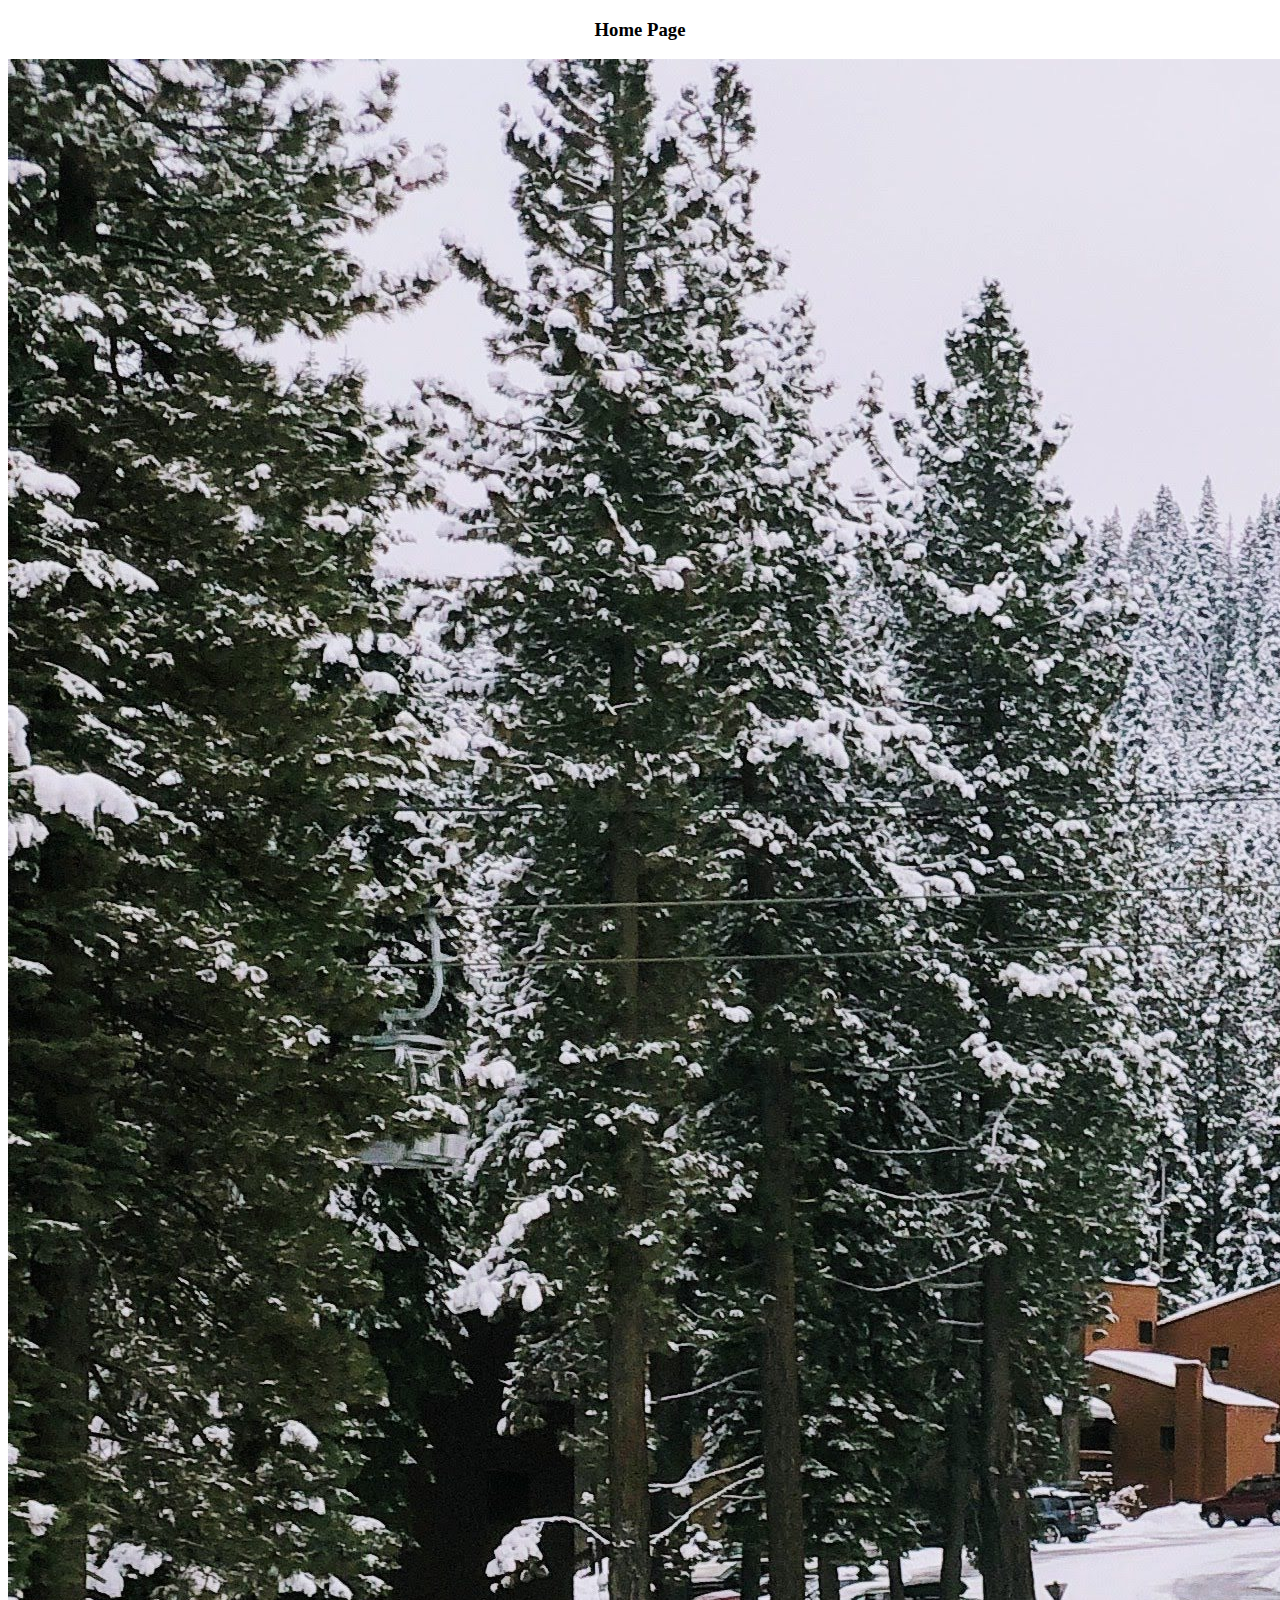
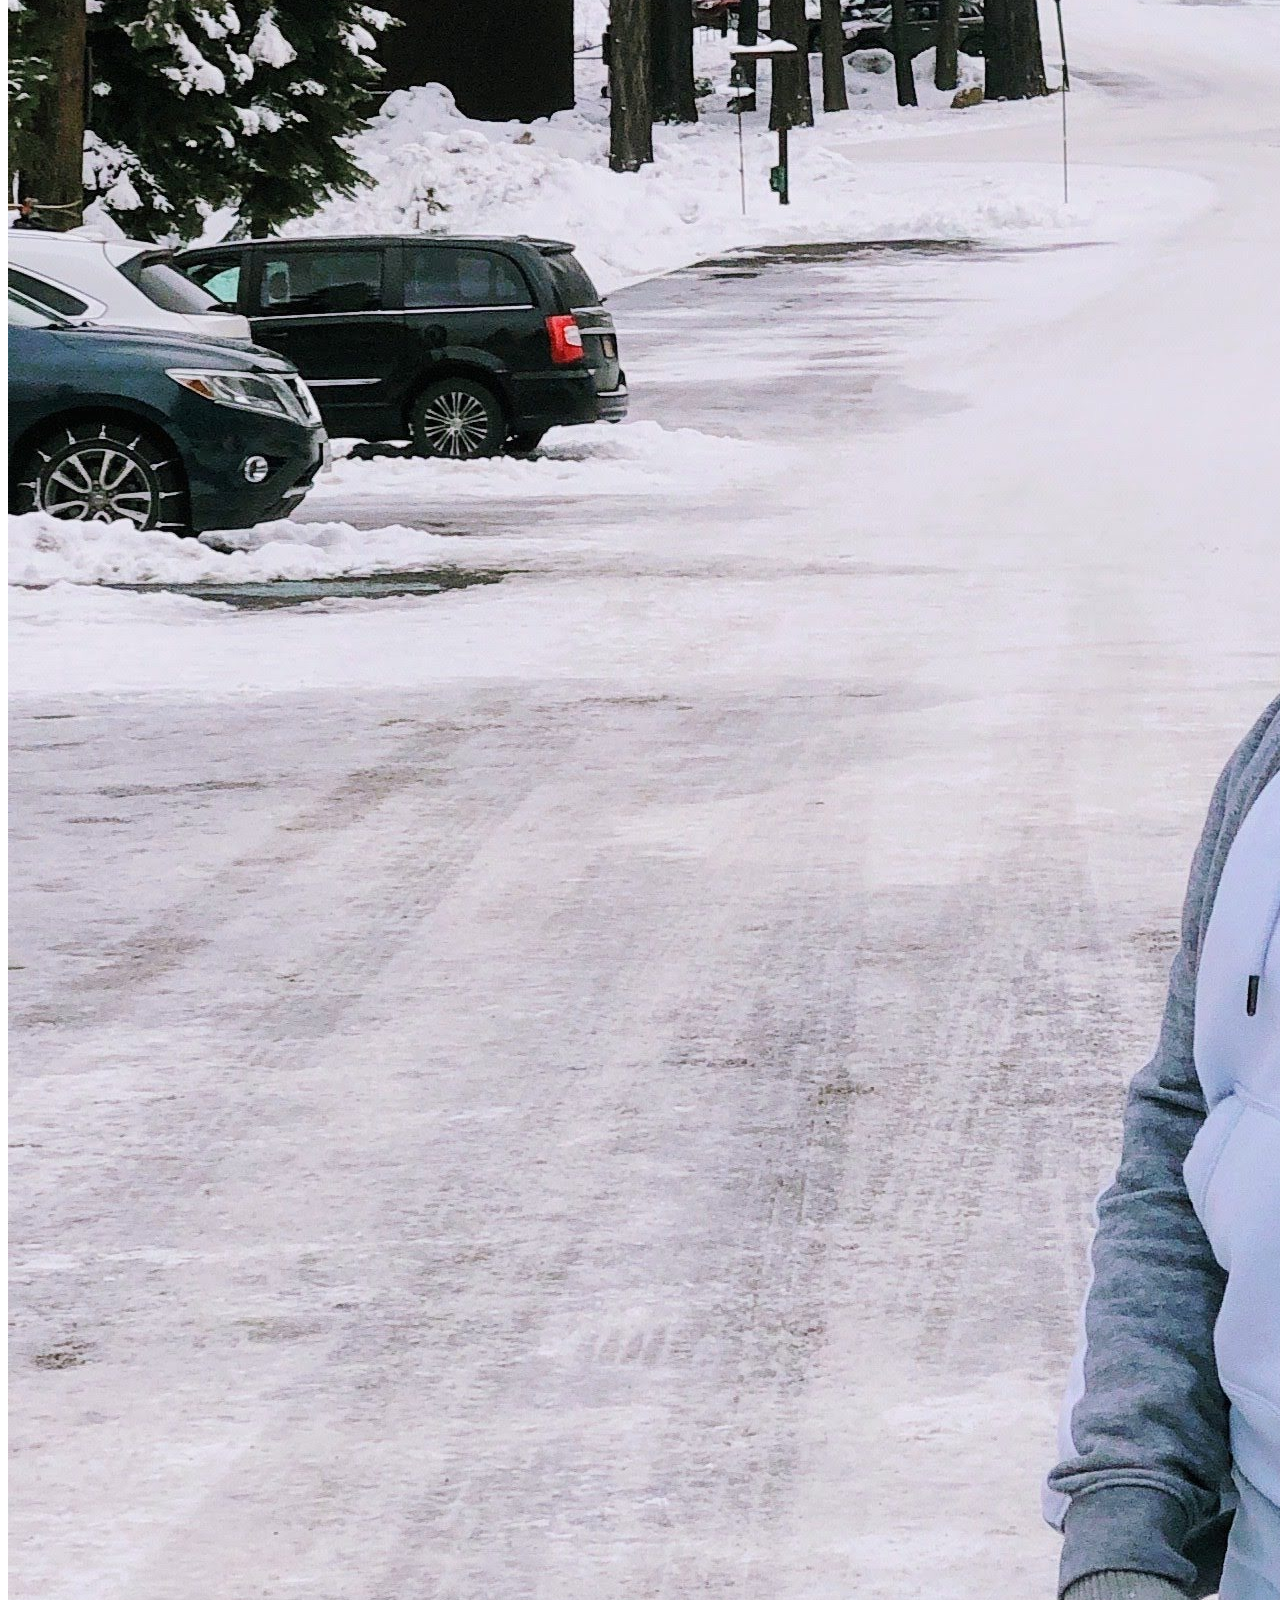
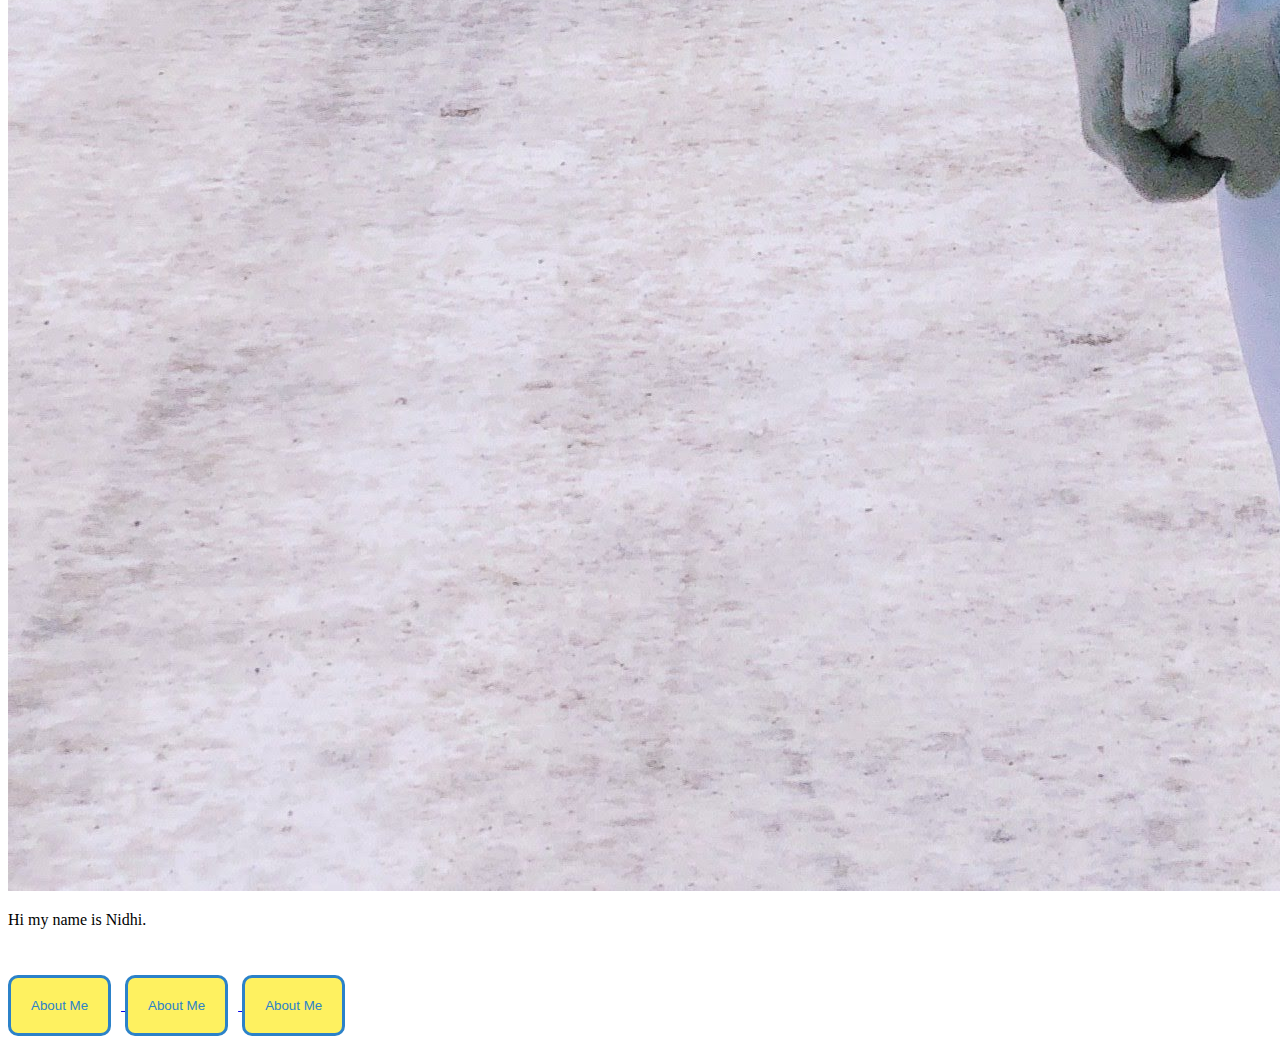
==== index.html @ 6fd17e2e "first commit" ====
<!DOCTYPE html>
<html>
<head>
	<title>Home</title>
	<link rel="stylesheet" href="https://stackpath.bootstrapcdn.com/bootstrap/4.5.0/css/bootstrap.min.css" integrity="sha384-9aIt2nRpC12Uk9gS9baDl411NQApFmC26EwAOH8WgZl5MYYxFfc+NcPb1dKGj7Sk" crossorigin="anonymous">
	<link rel="stylesheet" type="text/css" href="style.css">
</head>
<body>

	<h3>Home Page</h3>

	<div class="container">



		<div class="row">
			<div class="offset-sm-4 col-sm-4">
				<img class="img-thumbnail" src="img/picture.jpg">
			</div>
		</div>


		<div class="row">
			<div class="offset-sm-4 col-sm-8">
				<p>
					Hi my name is Nidhi.
				</p>
			</div>
		</div>

		<div class="row">
			<div class="links offset-sm-2 col-sm-8">
				<a href="about.html">
					<button id="aboutMe" class="btn btn-warning">
						About Me
					</button>
				</a>


				<a href="about.html">
					<button class="btn btn-warning">
						About Me
					</button>
				</a>


				<a href="about.html">
					<button class="btn btn-warning">
						About Me
					</button>
				</a>

			</div>
		</div>


		


	</div>


	

	


</body>
</html>
---- style.css ----
.btn {
	background: rgba(254, 241, 96, 1);
	margin-top: 30px;
	padding: 20px;
	border: 3px solid rgba(44, 130, 201, 1);
	transition: 0.4s;
	border-radius: 10px;
	color: rgba(44, 130, 201, 1);
	margin-right: 10px;
	text-decoration: none;


}

.btn:hover {
	background: rgba(44, 130, 201, 1);
	border: 3px solid rgba(254, 241, 96, 1);
	color: rgba(254, 241, 96, 1);
	
}


.link {
	text-align: center;
}

h3 {
	text-align: center;
}







@keyframes backcolor {
	from {
		background: rgba(214, 69, 65, 1);
	}

	25% {
		background: rgba(210, 77, 87, 1);
	}

	50% {
		background: rgba(241, 130, 141,1);
	}

	75% {
		background: rgba(224, 130, 131, 1);
	}

	to {
		background: rgba(241, 169, 160, 1);
	}
}


.animate {
	animation: 3s infinite alternate backcolor;
}


body {
	animation-name: backcolor;
	animation-duration: 7s;
	animation-iteration-count: infinite;
	animation-direction: alternate;
}
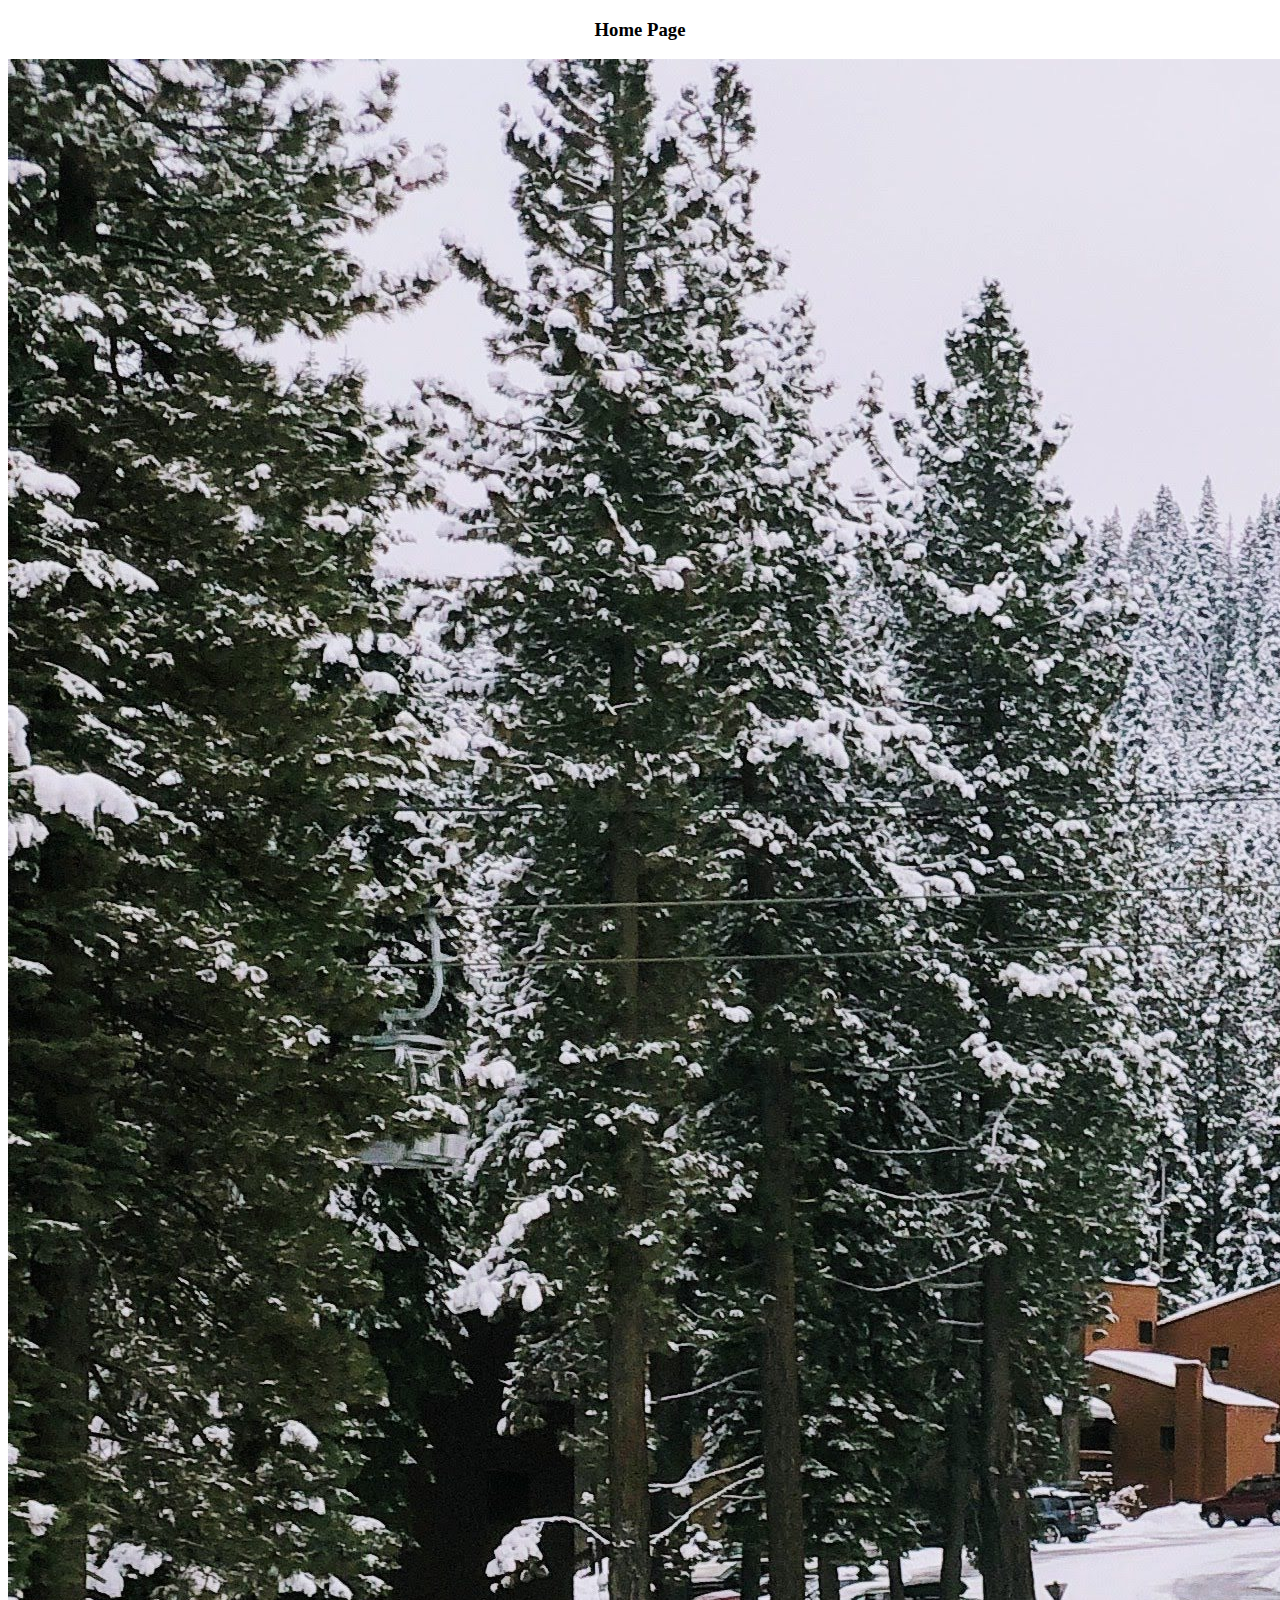
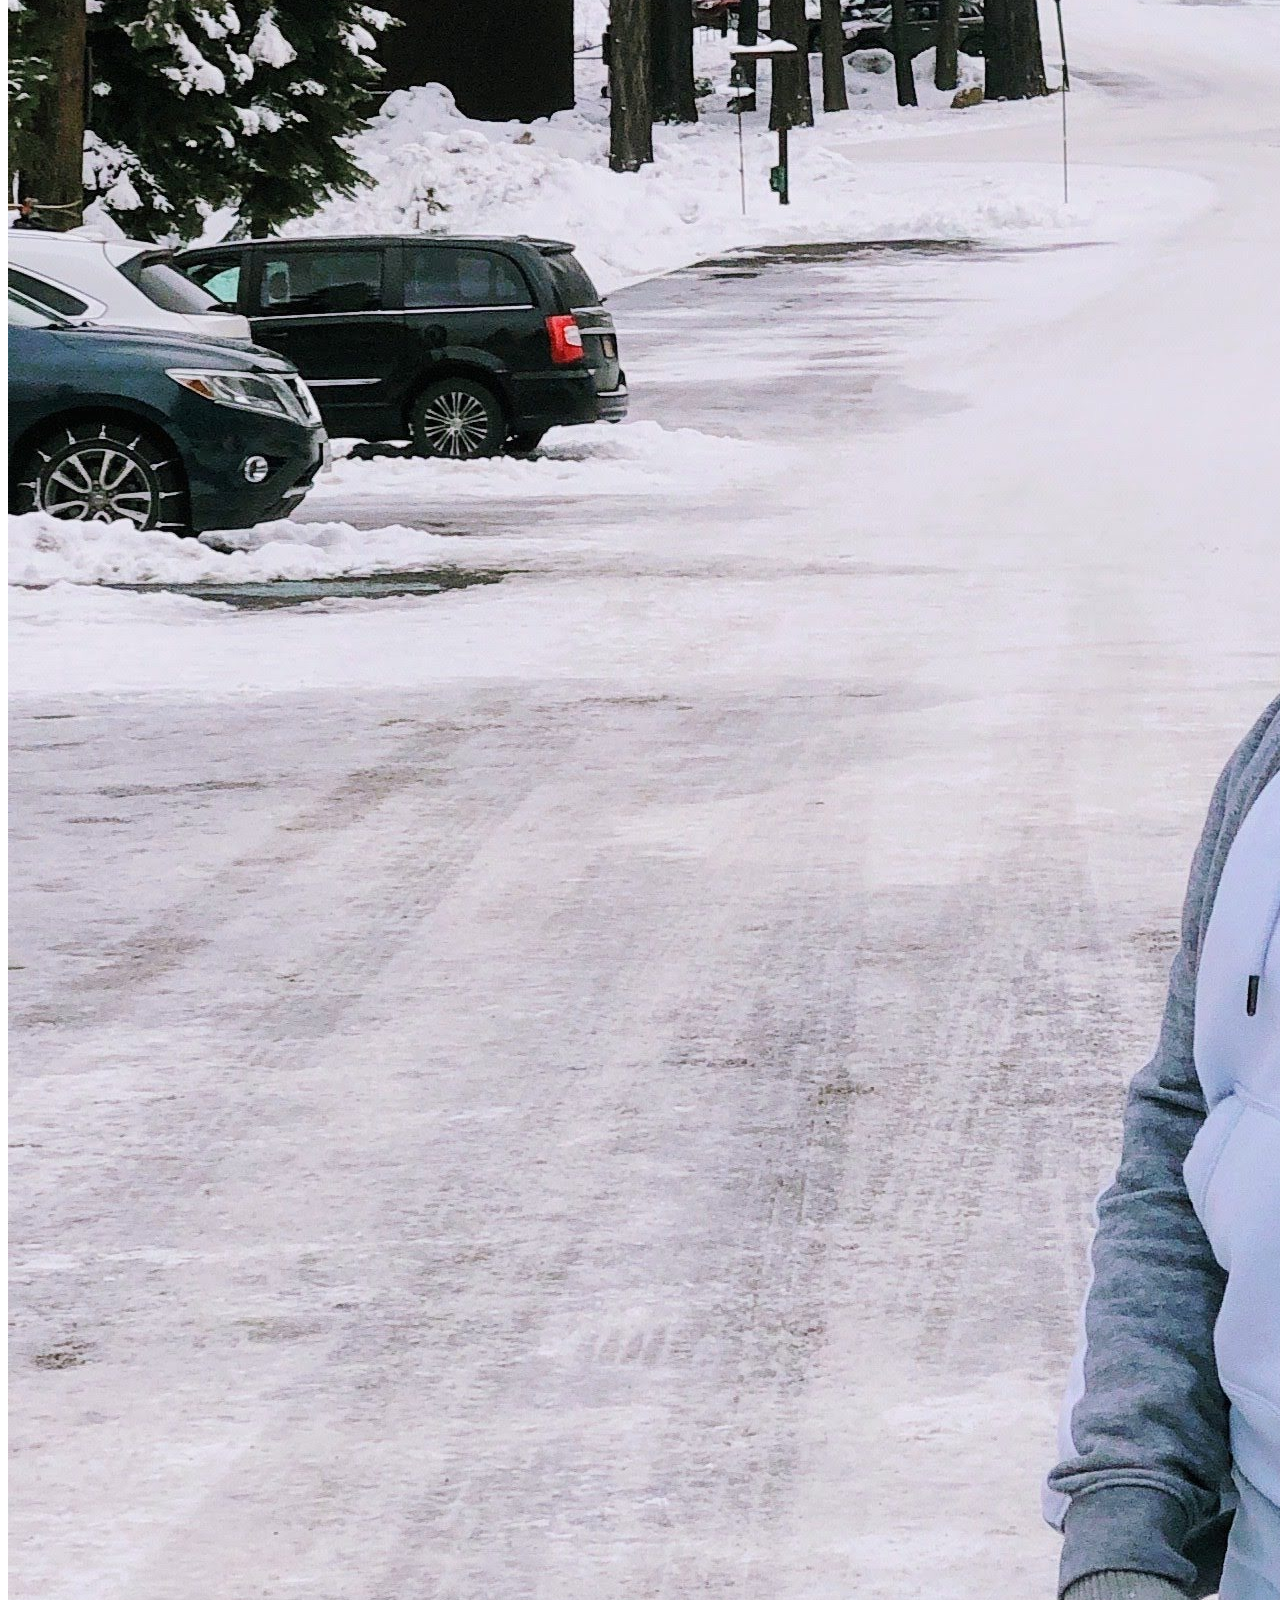
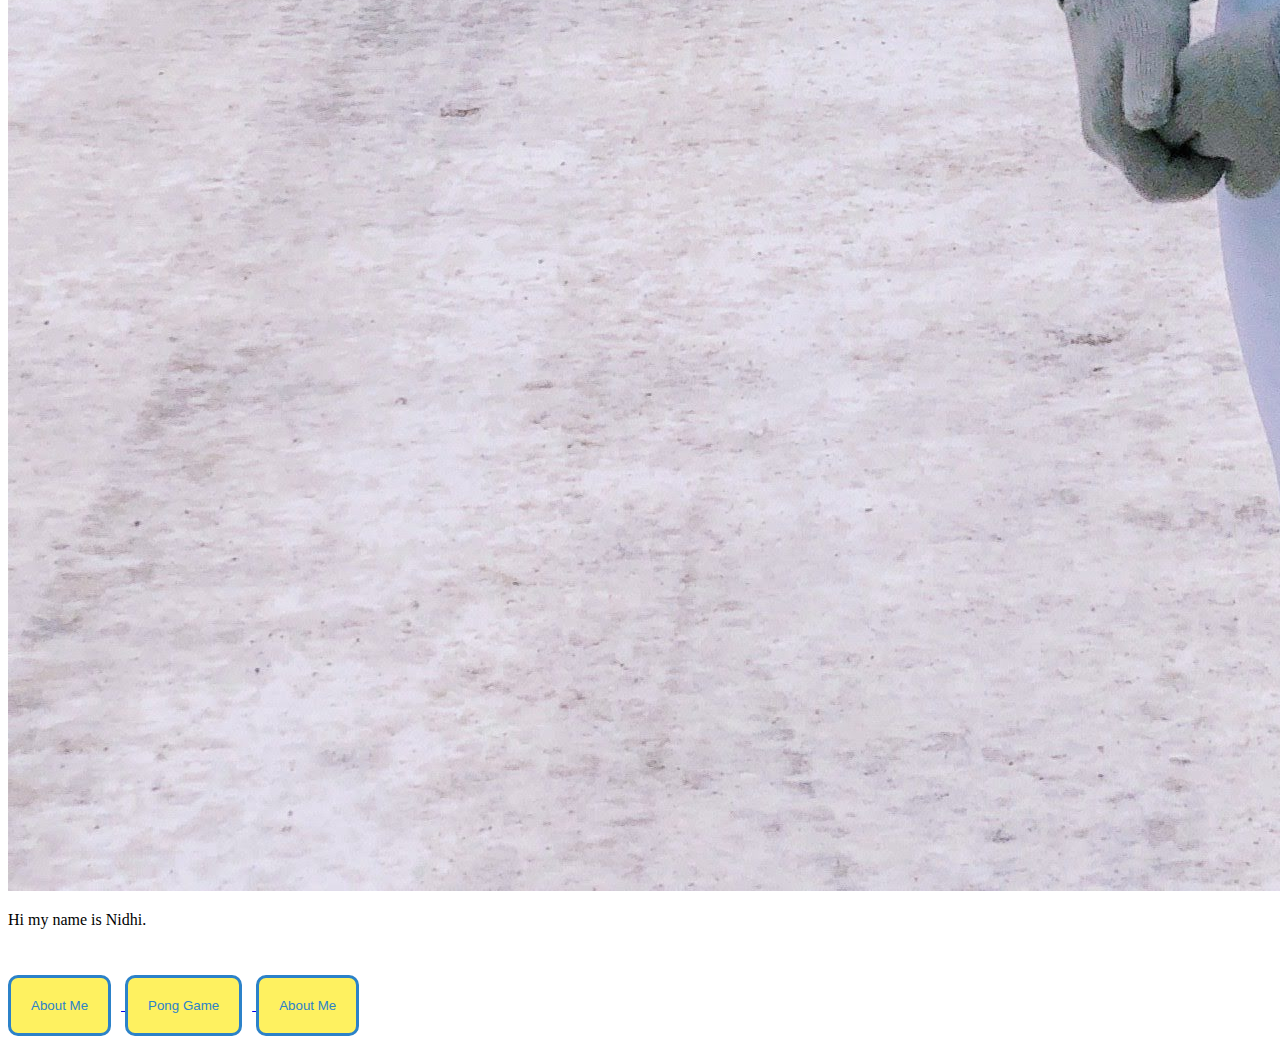
==== commit 9294ea02: "Pong Game Added" ====
--- a/index.html
+++ b/index.html
@@ -37,9 +37,9 @@
 				</a>
 
 
-				<a href="about.html">
+				<a href="https://nidhimath.github.io/Pong-Game/">
 					<button class="btn btn-warning">
-						About Me
+						Pong Game
 					</button>
 				</a>
 
